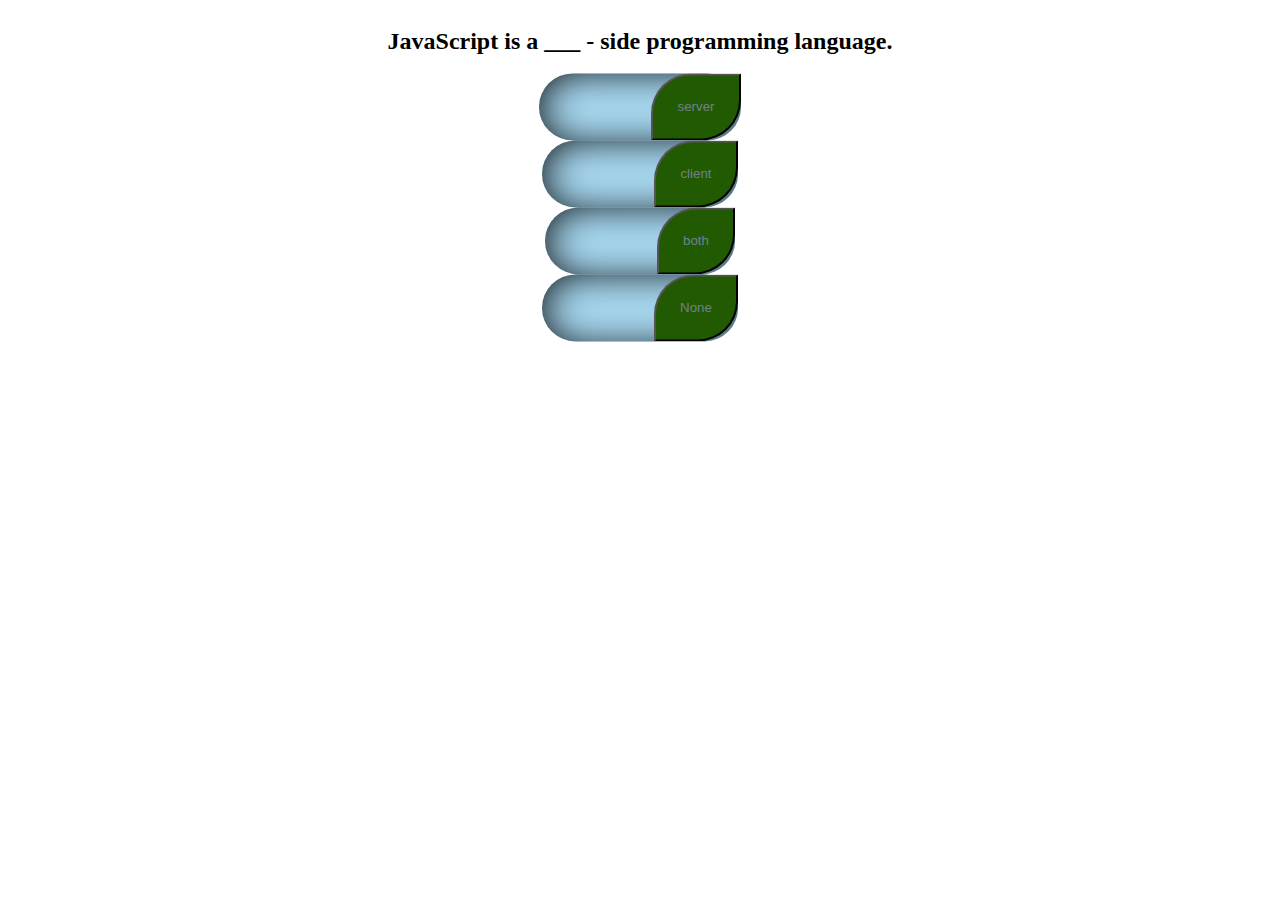
==== game.html @ 5f2665e1 "had a professional peer help me get my code to work and clean house a bit." ====
</html>
<!DOCTYPE html>
<html lang="en">

<head>
    <meta charset="UTF-8" />
    <meta name="viewport" content="width=device-width, initial-scale=1.0" />
    <meta http-equiv="X-UA-Compatible" content="ie=edge" />
    <title>Quick Quiz - Play</title>
    <link rel="stylesheet" href="/flipFlopStrap.css" />
</head>

<body>
    <div class="peekAboo">
        <div class="container">
            <h2 id="question"></h2>
            <div class="choiceContainer">
                <button class="choicePrefix choiceText" data-number="1"></button>
            </div>
            <div class="choiceContainer">
                <button class="choicePrefix choiceText" data-number="2"></button>
            </div>
            <div class="choiceContainer">
                <button class="choicePrefix choiceText" data-number="3"></button>
            </div>
            <div class="choiceContainer">
                <button class="choicePrefix choiceText" data-number="4"></button>
            </div>
        </div>
    </div>
    </div>
    <script src="/game.js"></script>
</body>

</html>
---- flipFlopStrap.css ----
/* some pre defined classes..... i think that wierd red squshy thing inside my head has had a lightbulb moment.... */
input::placeholder {
    color: #aaa;
}

/* maybe i could fix up ----1ONE1 BADASS---- style.css sheet with a bunch of generic shit like the following lines of code and then i would get real famular with my pre built style sheet ' . ' ' # ' thingys and then every time i start a new project i will automaticaly link it..... perhaps i shall call it flipFlopStrap.css!!!!
  HEY! dont go stealing my awsome idea and change the name to... something like shoeLace or something equally as lame, and dont laugh at me spelling */

.flex-column {
    display: flex;
    flex-direction: column;
}

.flex-center {
    justify-content: center;
    align-items: center;
}

.justify-center {
    justify-content: center;
}

.text-center {
    text-align: center;
}

/* more general stuff */
#sectionIndaBack {
    display: flex;
}

.headerContainer {
    display: flex;
    flex-direction: row;
    background-color: burlywood;
}

/* this next one seems silly until it doesnt... i was like dude dont code shit you want to be hidden! JEZZ dumby!  Then i rememberd that
(dynamicDOMjsMANIPULATION => css , html)....
thats what they say anyway. i belive it to be evil, black magic if you will */


.hidden {
    display: none;
}


/* these two next ones have erned thir right to be here, they were born just 15hours ago... 12/12/20 at about noon yesterday. At one point in this boondogle of a dog and pony show im trying to call a quiz they played a very vital role and i spent hours trying to get them to work properly and never did becasue im going in a differnt direction now....again...again*/

/* #right {
    object-position: end;
    -webkit-border-radius: 40px 0px 0px 40px;
    -moz-border-radius: 40px 0px 0px 40px;
    border-radius: 40px 0px 0px 40px;

}


#left {
    position: start;
    -webkit-border-radius: 0px 40px 40px 0px;
    -moz-border-radius: 0px 40px 40px 0px;
    border-radius: 0px 40px 40px 0px;

} */



/* flexCenter is the love child of flex-center flex-column.... (i know, inter-species breeding is not cool)
2 classes > 1 abomination,
but it too has earned its spot here just like the Hashtag twins; Left and Right
flexTop was in on the fuckery too */

/* .flexCenter {
    display: flex;
    flex-direction: column;
    justify-content: center;
    margin-bottom: 0.5rem;
    width: 100%;
    font-size: 1.8rem;
    border: 0.1rem solid rgb(86, 165, 235, 0.25);
    background-color: rgb(22, 151, 140);
    -webkit-border-radius: 0px 0px 40px 40px;
    -moz-border-radius: 0px 0px 40px 40px;
    border-radius: 0px 0px 40px 40px;
    box-shadow: inset 2px 2px 41px -5px black;
}
/* .flexTop {
    display: flex;
    font-size: 1.8rem;
    padding: 2rem;
    max-width: 20%;
    text-align: center;
    border: 0.1rem solid #56a5eb;
    margin: 1rem;
    text-decoration: none;
    color: #56a5eb;
    background-color: white;
} */

/* sorry to drag you through the graveyard, real professional i know, it as imporessive as my sweet spellin skils */

#HASHTAG-superAwsomeCoolJPGofQUIZhaveFUNtypingTHISagain {
    margin-top: 7rem;
    margin-bottom: 7rem;
    box-shadow: 2rem;
    min-height: 15rem;
    display: flex;
    flex-direction: column;
    justify-content: center;
    align-items: center;
    border: 2px solid #0DA454;
    border-radius: 40px;
    background: rgb(135, 224, 253);
    background: -moz-radial-gradient(center, ellipse cover, rgba(135, 224, 253, 1) 0%, rgba(83, 203, 241, 1) 40%, rgba(5, 171, 224, 1) 100%);
    background: -webkit-radial-gradient(center, ellipse cover, rgba(135, 224, 253, 1) 0%, rgba(83, 203, 241, 1) 40%, rgba(5, 171, 224, 1) 100%);
    background: radial-gradient(ellipse at center, rgba(135, 224, 253, 1) 0%, rgba(83, 203, 241, 1) 40%, rgba(5, 171, 224, 1) 100%);
    filter: progid:DXImageTransform.Microsoft.gradient(startColorstr='#87e0fd', endColorstr='#05abe0', GradientType=1);
    -webkit-box-shadow: -9px 5px 15px 5px #FFE488,
        -7px -5px 15px 5px #8CFF85,
        -10px 10px 15px 7px #FF616B,
        -6px 5px 0px 5px rgba(0, 0, 0, 0);
    box-shadow: -9px 5px 15px 5px #FFE488,
        -7px -5px 15px 5px #8CFF85,
        -10px 10px 15px 7px #FF616B,
        -6px 5px 0px 5px rgba(0, 0, 0, 0),
        inset 0px 5px 59px -13px #42A34E,
        5px -5px 5px 0px #DADDD2;
}

#HASHTAG-superAwsomeCoolJPGofQUIZhaveFUNtypingTHISagain>img {
    border: 8px dotted #0DA454;
    border-radius: 40px;
}

/*  line 106-143 are where all the black magic is going to take placegit */
.container {
    display: flex;
    flex-direction: column;
    justify-content: center;
    align-items: center;
    margin: 0 auto;
}

#question {
    text-align: center;
}

.choiceContainer {
    box-shadow: inset 2px 2px 41px -5px black;
    background-color: rgba(86, 185, 235, 0.5);
    transform: translateY(-0.1rem);
    transition: transform 150ms;
    display: flex;
    -webkit-border-radius: 40px 40px 40px 40px;
    -moz-border-radius: 40px 40px 40px 40px;
    border-radius: 40px 40px 40px 40px;

}

.choicePrefix {
    cursor: pointer;
    padding: 1.5rem 2.5rem;
    margin-left: 3rem;
    background-color: #225a01;
    color: slategray;
    -webkit-border-radius: 40px 0px 40px 0px;
    -moz-border-radius: 40px 0px 40px 0px;
    border-radius: 40px 0px 40px 0px;
}

.choiceText {
    padding: 1.5rem;
    margin-left: 7rem;
}

/* button shit */

.btn {
    font-size: 1.8rem;
    padding: 1rem 0;
    width: 20rem;
    text-align: center;
    border: 0.1rem solid #56a5eb;
    margin-bottom: 3rem;
    /* text-decoration: none;
    color: #56a5eb;
    background-color: white; */
    border: 2px solid #0DA454;
    border-radius: 40px;
    background: rgb(135, 224, 253);
    background: -moz-radial-gradient(center, ellipse cover, rgba(135, 224, 253, 1) 0%, rgba(83, 203, 241, 1) 40%, rgba(5, 171, 224, 1) 100%);
    background: -webkit-radial-gradient(center, ellipse cover, rgba(135, 224, 253, 1) 0%, rgba(83, 203, 241, 1) 40%, rgba(5, 171, 224, 1) 100%);
    background: radial-gradient(ellipse at center, rgba(135, 224, 253, 1) 0%, rgba(83, 203, 241, 1) 40%, rgba(5, 171, 224, 1) 100%);
    filter: progid:DXImageTransform.Microsoft.gradient(startColorstr='#87e0fd', endColorstr='#05abe0', GradientType=1);
    -webkit-box-shadow: -9px 5px 15px 5px #FFE488,
        -7px -5px 15px 5px #8CFF85,
        -10px 10px 15px 7px #FF616B,
        -6px 5px 0px 5px rgba(0, 0, 0, 0);
    box-shadow: -9px 5px 15px 5px #FFE488,
        -7px -5px 15px 5px #8CFF85,
        -10px 10px 15px 7px #FF616B,
        -6px 5px 0px 5px rgba(0, 0, 0, 0),
        inset 0px 5px 59px -13px #42A34E,
        5px -5px 5px 0px #DADDD2;
}

.btn:hover {
    cursor: pointer;
    box-shadow: 0 0.4rem 1.4rem 0 rgba(86, 185, 235, 0.5);
    transform: translateY(-0.1rem);
    transition: transform 150ms;
}

/* high score shit */

#highScoresList {
    list-style: none;
    padding-left: 0;
    margin-bottom: 4rem;
}

.high-score {
    font-size: 2.8rem;
    margin-bottom: 0.5rem;
}

.high-score:hover {
    transform: scale(1.025);
}


/* some more shit */

form {
    width: 100%;
    display: flex;
    flex-direction: column;
    align-items: center;
}

input {
    margin-bottom: 1rem;
    width: 20rem;
    padding: 1.5rem;
    font-size: 1.8rem;
    border: none;
    box-shadow: 0 0.1rem 1.4rem 0 rgba(86, 185, 235, 0.5);
}
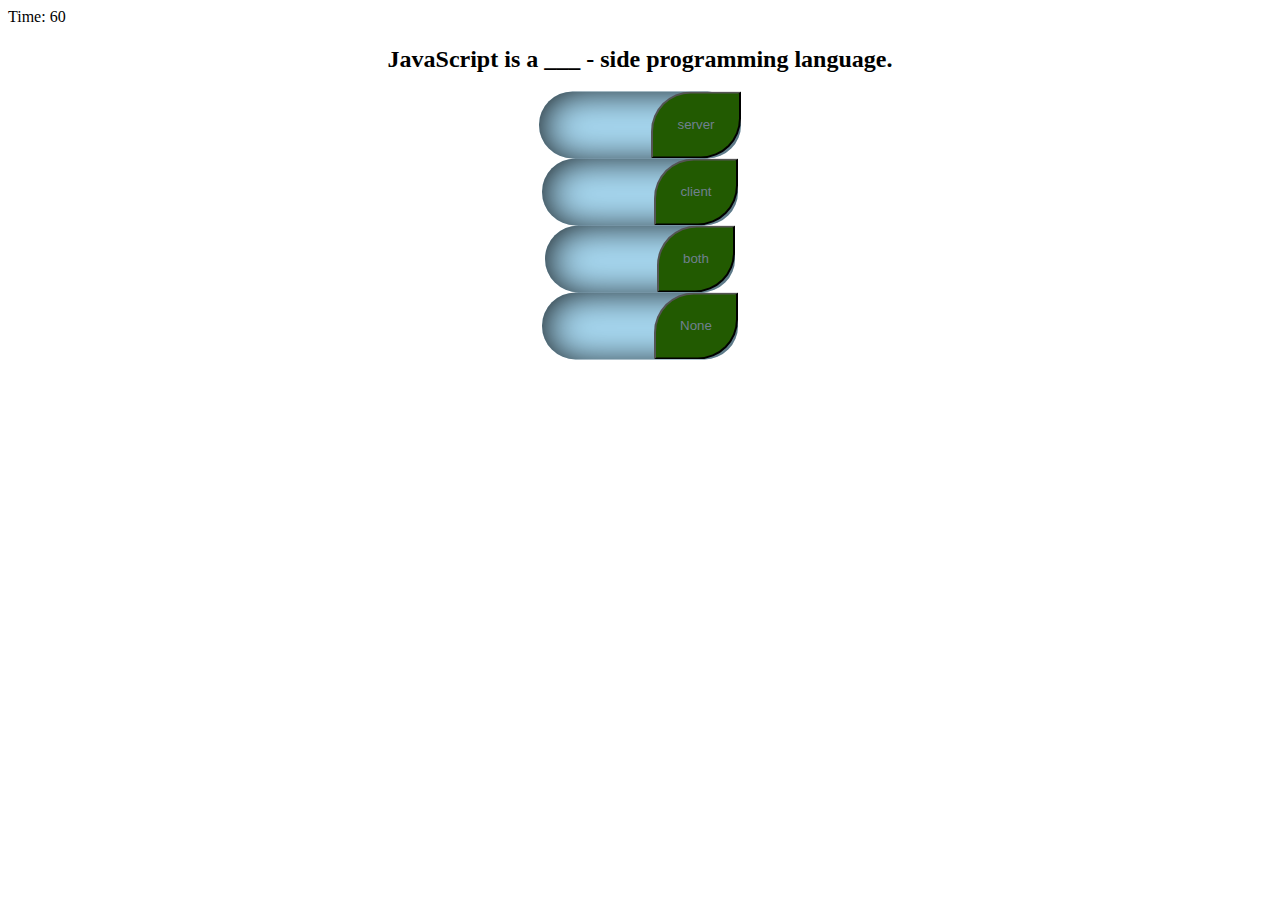
==== commit 035692b6: "added a end game function, made it so the quiz will hide when quiz is over, added a timer function, " ====
--- a/game.html
+++ b/game.html
@@ -11,6 +11,9 @@
 </head>
 
 <body>
+    <div id="timer">
+        <div id="time-remaining">Time: 60</div>
+    </div>
     <div class="peekAboo">
         <div class="container">
             <h2 id="question"></h2>
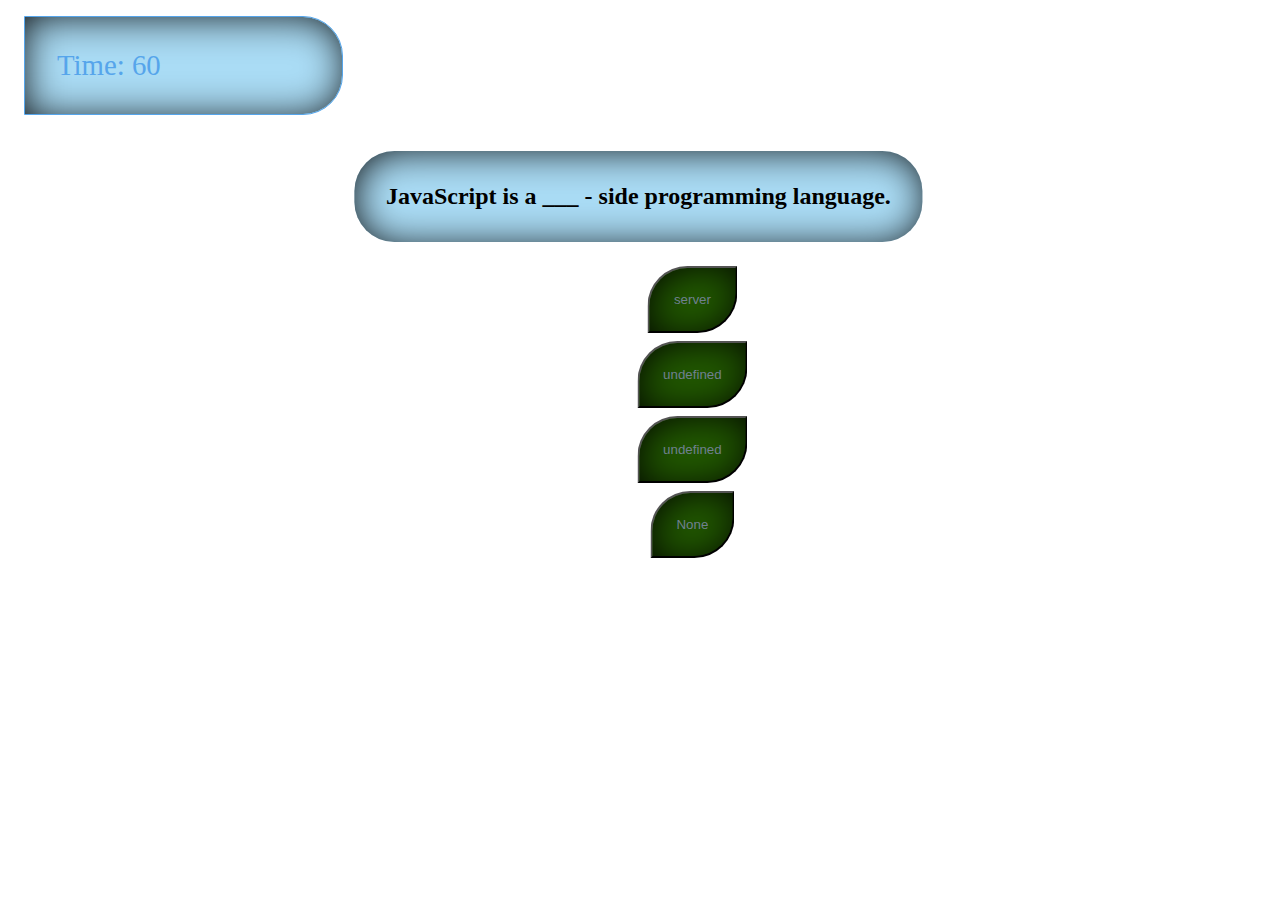
==== commit 134d9ced: "cleaning everything up, and reworking the css, figured i would save again before a mess up a perfect" ====
--- a/game.html
+++ b/game.html
@@ -11,27 +11,36 @@
 </head>
 
 <body>
-    <div id="timer">
+    <!-- this element highName is hidden until end game and functions as the highscore page -->
+    <header class="left" id="timer">
         <div id="time-remaining">Time: 60</div>
-    </div>
-    <div class="peekAboo">
+    </header>
+    <article class="highName">
+        <div class="container">
+            <div id="highScores" class="flex-center flex-column">
+                <h1 id="finalScore">High Scores</h1>
+                <ul id="highScoresList"></ul>
+                <form>
+                    <label for="fname">First name:</label><br>
+                    <input type="text" id="fname" name="fname"><br>
+                    <label for="lname">Last name:</label><br>
+                    <input type="text" id="lname" name="lname">
+                </form>
+                <a class="btn" href="/index.html">Go Home</a>
+            </div>
+        </div>
+    </article>
+    <!-- ^thats the end of th hidden highscore page^ -->
+    <!-- the begging of the default view of this page: the quiz -->
+    <article class="peekAboo">
         <div class="container">
             <h2 id="question"></h2>
-            <div class="choiceContainer">
-                <button class="choicePrefix choiceText" data-number="1"></button>
-            </div>
-            <div class="choiceContainer">
-                <button class="choicePrefix choiceText" data-number="2"></button>
-            </div>
-            <div class="choiceContainer">
-                <button class="choicePrefix choiceText" data-number="3"></button>
-            </div>
-            <div class="choiceContainer">
-                <button class="choicePrefix choiceText" data-number="4"></button>
-            </div>
+            <button class="choicePrefix choiceText choiceContainer" data-number="1"></button>
+            <button class="choicePrefix choiceText choiceContainer"" data-number=" 2"></button>
+            <button class="choicePrefix choiceText choiceContainer"" data-number=" 3"></button>
+            <button class="choicePrefix choiceText choiceContainer" data-number="4"></button>
         </div>
-    </div>
-    </div>
+    </article>
     <script src="/game.js"></script>
 </body>
 
--- a/flipFlopStrap.css
+++ b/flipFlopStrap.css
@@ -1,10 +1,11 @@
 /* some pre defined classes..... i think that wierd red squshy thing inside my head has had a lightbulb moment.... */
+
 input::placeholder {
     color: #aaa;
 }
 
-/* maybe i could fix up ----1ONE1 BADASS---- style.css sheet with a bunch of generic shit like the following lines of code and then i would get real famular with my pre built style sheet ' . ' ' # ' thingys and then every time i start a new project i will automaticaly link it..... perhaps i shall call it flipFlopStrap.css!!!!
-  HEY! dont go stealing my awsome idea and change the name to... something like shoeLace or something equally as lame, and dont laugh at me spelling */
+/* maybe i could fix up ----1ONE1 BADASS---- style.css sheet with a bunch of generic shit like the following lines of code and then i would get real famular with my pre built style sheet ' . ' ' # ' thingys and then every time i start a new project i will automaticaly link it...perhaps i shall call it flipFlopStrap.css!!!!
+HEY! dont go stealing my awsome idea and change the name to... something like shoeLace or something equally as lame, and dont laugh at me spelling */
 
 .flex-column {
     display: flex;
@@ -24,16 +25,11 @@
     text-align: center;
 }
 
-/* more general stuff */
-#sectionIndaBack {
-    display: flex;
-}
-
-.headerContainer {
+/* .headerContainer {
     display: flex;
     flex-direction: row;
     background-color: burlywood;
-}
+} */
 
 /* this next one seems silly until it doesnt... i was like dude dont code shit you want to be hidden! JEZZ dumby!  Then i rememberd that
 (dynamicDOMjsMANIPULATION => css , html)....
@@ -54,15 +50,7 @@
     border-radius: 40px 0px 0px 40px;
 
 }
-
-
-#left {
-    position: start;
-    -webkit-border-radius: 0px 40px 40px 0px;
-    -moz-border-radius: 0px 40px 40px 0px;
-    border-radius: 0px 40px 40px 0px;
-
-} */
+*/
 
 
 
@@ -133,7 +121,25 @@
     border-radius: 40px;
 }
 
-/*  line 106-143 are where all the black magic is going to take placegit */
+.left {
+    display: flex;
+    font-size: 1.8rem;
+    padding: 2rem;
+    max-width: 20%;
+    text-align: center;
+    border: 0.1rem solid #56a5eb;
+    margin: 1rem;
+    text-decoration: none;
+    color: #56a5eb;
+    background-color: white;
+    -webkit-border-radius: 0px 40px 40px 0px;
+    -moz-border-radius: 0px 40px 40px 0px;
+    border-radius: 0px 40px 40px 0px;
+    box-shadow: inset 2px 2px 41px -5px black;
+    background-color: rgba(86, 185, 235, 0.5);
+
+}
+
 .container {
     display: flex;
     flex-direction: column;
@@ -144,24 +150,36 @@
 
 #question {
     text-align: center;
-}
-
-.choiceContainer {
     box-shadow: inset 2px 2px 41px -5px black;
     background-color: rgba(86, 185, 235, 0.5);
-    transform: translateY(-0.1rem);
-    transition: transform 150ms;
-    display: flex;
+    transform: translate(-0.1rem);
+    /* transition: transform 150ms; */
+    /* display: flex; */
     -webkit-border-radius: 40px 40px 40px 40px;
     -moz-border-radius: 40px 40px 40px 40px;
     border-radius: 40px 40px 40px 40px;
+    padding: 2rem;
+}
+
+.choiceContainer {
+    align-self: central;
+    box-shadow: inset 2px 2px 41px -5px black;
+    background-color: rgba(86, 185, 235, 0.5);
+    transform: translate(-0.1rem);
+    /* transition: transform 150ms; */
+    /* display: flex; */
+    -webkit-border-radius: 40px 40px 40px 40px;
+    -moz-border-radius: 40px 40px 40px 40px;
+    border-radius: 40px 40px 40px 40px;
+    margin: .25rem;
+
 
 }
 
 .choicePrefix {
     cursor: pointer;
     padding: 1.5rem 2.5rem;
-    margin-left: 3rem;
+    /* margin-left: 3rem; */
     background-color: #225a01;
     color: slategray;
     -webkit-border-radius: 40px 0px 40px 0px;
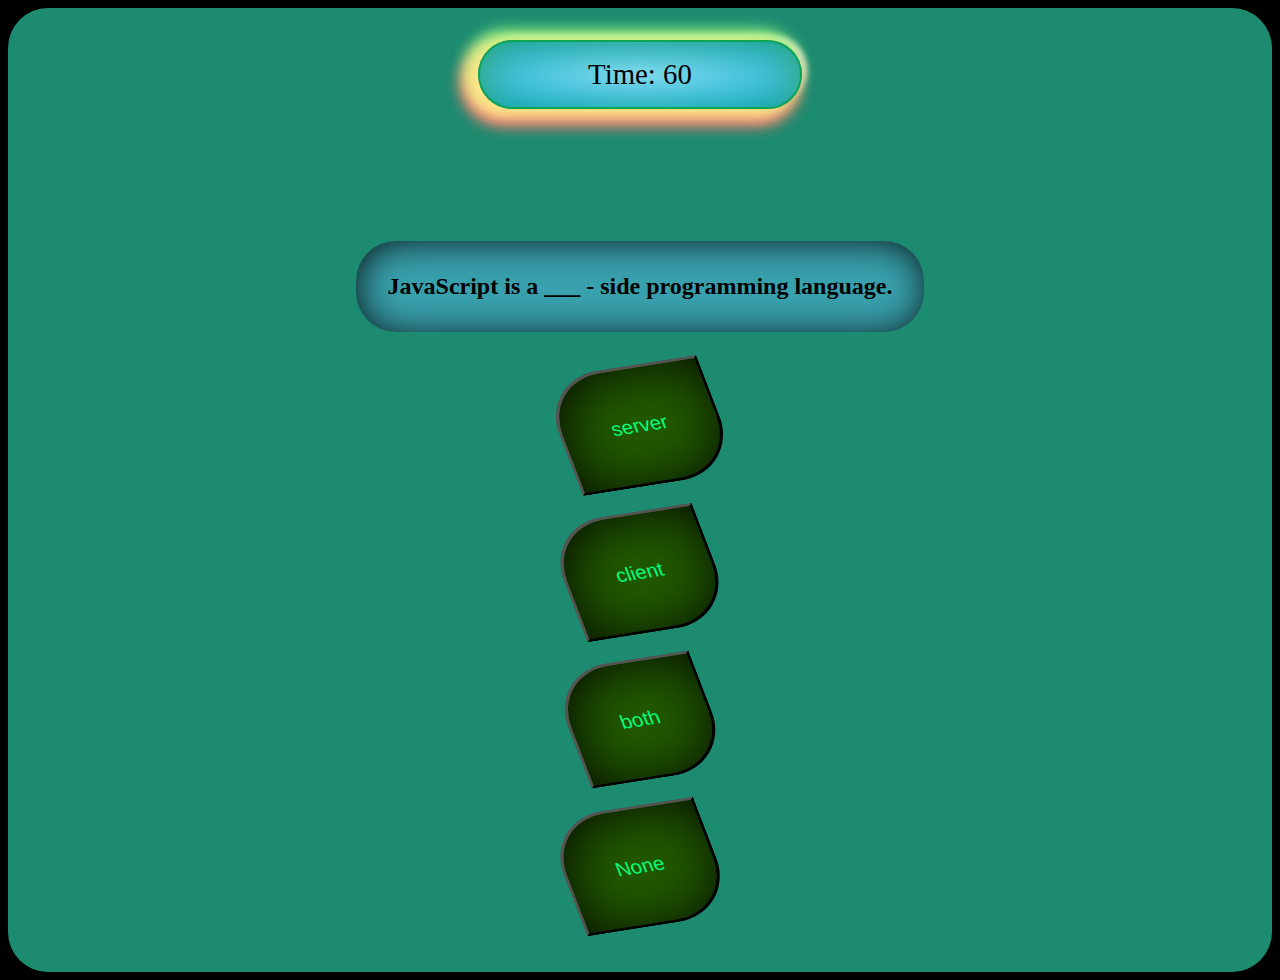
==== commit 4ae97289: "cleaned up css" ====
--- a/game.html
+++ b/game.html
@@ -12,8 +12,10 @@
 
 <body>
     <!-- this element highName is hidden until end game and functions as the highscore page -->
-    <header class="left" id="timer">
-        <div id="time-remaining">Time: 60</div>
+    <header class="containerTop">
+        <div class="left" id="timer">
+            <div id="time-remaining">Time: 60</div>
+        </div>
     </header>
     <article class="highName">
         <div class="container">
@@ -35,10 +37,10 @@
     <article class="peekAboo">
         <div class="container">
             <h2 id="question"></h2>
-            <button class="choicePrefix choiceText choiceContainer" data-number="1"></button>
-            <button class="choicePrefix choiceText choiceContainer"" data-number=" 2"></button>
-            <button class="choicePrefix choiceText choiceContainer"" data-number=" 3"></button>
-            <button class="choicePrefix choiceText choiceContainer" data-number="4"></button>
+            <button class="choiceText" data-number="1"></button>
+            <button class="choiceText" data-number="2"></button>
+            <button class="choiceText" data-number="3"></button>
+            <button class="choiceText" data-number="4"></button>
         </div>
     </article>
     <script src="/game.js"></script>
--- a/flipFlopStrap.css
+++ b/flipFlopStrap.css
@@ -7,6 +7,10 @@
 /* maybe i could fix up ----1ONE1 BADASS---- style.css sheet with a bunch of generic shit like the following lines of code and then i would get real famular with my pre built style sheet ' . ' ' # ' thingys and then every time i start a new project i will automaticaly link it...perhaps i shall call it flipFlopStrap.css!!!!
 HEY! dont go stealing my awsome idea and change the name to... something like shoeLace or something equally as lame, and dont laugh at me spelling */
 
+body {
+    background-color: black;
+}
+
 .flex-column {
     display: flex;
     flex-direction: column;
@@ -24,69 +28,10 @@
 .text-center {
     text-align: center;
 }
-
-/* .headerContainer {
-    display: flex;
-    flex-direction: row;
-    background-color: burlywood;
-} */
-
-/* this next one seems silly until it doesnt... i was like dude dont code shit you want to be hidden! JEZZ dumby!  Then i rememberd that
-(dynamicDOMjsMANIPULATION => css , html)....
-thats what they say anyway. i belive it to be evil, black magic if you will */
-
 
 .hidden {
     display: none;
 }
-
-
-/* these two next ones have erned thir right to be here, they were born just 15hours ago... 12/12/20 at about noon yesterday. At one point in this boondogle of a dog and pony show im trying to call a quiz they played a very vital role and i spent hours trying to get them to work properly and never did becasue im going in a differnt direction now....again...again*/
-
-/* #right {
-    object-position: end;
-    -webkit-border-radius: 40px 0px 0px 40px;
-    -moz-border-radius: 40px 0px 0px 40px;
-    border-radius: 40px 0px 0px 40px;
-
-}
-*/
-
-
-
-/* flexCenter is the love child of flex-center flex-column.... (i know, inter-species breeding is not cool)
-2 classes > 1 abomination,
-but it too has earned its spot here just like the Hashtag twins; Left and Right
-flexTop was in on the fuckery too */
-
-/* .flexCenter {
-    display: flex;
-    flex-direction: column;
-    justify-content: center;
-    margin-bottom: 0.5rem;
-    width: 100%;
-    font-size: 1.8rem;
-    border: 0.1rem solid rgb(86, 165, 235, 0.25);
-    background-color: rgb(22, 151, 140);
-    -webkit-border-radius: 0px 0px 40px 40px;
-    -moz-border-radius: 0px 0px 40px 40px;
-    border-radius: 0px 0px 40px 40px;
-    box-shadow: inset 2px 2px 41px -5px black;
-}
-/* .flexTop {
-    display: flex;
-    font-size: 1.8rem;
-    padding: 2rem;
-    max-width: 20%;
-    text-align: center;
-    border: 0.1rem solid #56a5eb;
-    margin: 1rem;
-    text-decoration: none;
-    color: #56a5eb;
-    background-color: white;
-} */
-
-/* sorry to drag you through the graveyard, real professional i know, it as imporessive as my sweet spellin skils */
 
 #HASHTAG-superAwsomeCoolJPGofQUIZhaveFUNtypingTHISagain {
     margin-top: 7rem;
@@ -122,74 +67,95 @@
 }
 
 .left {
-    display: flex;
     font-size: 1.8rem;
-    padding: 2rem;
-    max-width: 20%;
+    padding: 1rem 0;
+    width: 20rem;
     text-align: center;
     border: 0.1rem solid #56a5eb;
-    margin: 1rem;
-    text-decoration: none;
-    color: #56a5eb;
-    background-color: white;
-    -webkit-border-radius: 0px 40px 40px 0px;
-    -moz-border-radius: 0px 40px 40px 0px;
-    border-radius: 0px 40px 40px 0px;
-    box-shadow: inset 2px 2px 41px -5px black;
-    background-color: rgba(86, 185, 235, 0.5);
-
-}
-
-.container {
-    display: flex;
-    flex-direction: column;
-    justify-content: center;
-    align-items: center;
-    margin: 0 auto;
-}
-
-#question {
-    text-align: center;
-    box-shadow: inset 2px 2px 41px -5px black;
-    background-color: rgba(86, 185, 235, 0.5);
-    transform: translate(-0.1rem);
-    /* transition: transform 150ms; */
-    /* display: flex; */
+    margin-bottom: 3rem;
+    border: 2px solid #0DA454;
+    border-radius: 40px;
+    background: rgb(135, 224, 253);
+    background: -moz-radial-gradient(center, ellipse cover, rgba(135, 224, 253, 1) 0%, rgba(83, 203, 241, 1) 40%, rgba(5, 171, 224, 1) 100%);
+    background: -webkit-radial-gradient(center, ellipse cover, rgba(135, 224, 253, 1) 0%, rgba(83, 203, 241, 1) 40%, rgba(5, 171, 224, 1) 100%);
+    background: radial-gradient(ellipse at center, rgba(135, 224, 253, 1) 0%, rgba(83, 203, 241, 1) 40%, rgba(5, 171, 224, 1) 100%);
+    filter: progid:DXImageTransform.Microsoft.gradient(startColorstr='#87e0fd', endColorstr='#05abe0', GradientType=1);
+    -webkit-box-shadow: -9px 5px 15px 5px #FFE488,
+        -7px -5px 15px 5px #8CFF85,
+        -10px 10px 15px 7px #FF616B,
+        -6px 5px 0px 5px rgba(0, 0, 0, 0);
+    box-shadow: -9px 5px 15px 5px #FFE488,
+        -7px -5px 15px 5px #8CFF85,
+        -10px 10px 15px 7px #FF616B,
+        -6px 5px 0px 5px rgba(0, 0, 0, 0),
+        inset 0px 5px 59px -13px #42A34E,
+        5px -5px 5px 0px #DADDD2;
+}
+
+.containerTop {
+    display: flex;
+    flex-direction: column;
+    justify-content: center;
+    align-items: center;
+    padding: 2rem;
+    background-color: rgb(29, 139, 112);
+    -webkit-border-radius: 40px 40px 0px 0px;
+    -moz-border-radius: 40px 40px 0px 0px;
+    border-radius: 40px 40px 0px 0px;
+}
+
+.containerIndex {
+    display: flex;
+    flex-direction: column;
+    justify-content: center;
+    align-items: center;
+    padding: 2rem;
+    background-color: rgb(29, 139, 112);
     -webkit-border-radius: 40px 40px 40px 40px;
     -moz-border-radius: 40px 40px 40px 40px;
     border-radius: 40px 40px 40px 40px;
-    padding: 2rem;
-}
-
-.choiceContainer {
-    align-self: central;
+}
+
+.container {
+    display: flex;
+    flex-direction: column;
+    justify-content: center;
+    align-items: center;
+    padding: 2rem;
+    background-color: rgb(29, 139, 112);
+    -webkit-border-radius: 0px 0px 40px 40px;
+    -moz-border-radius: 0px 0px 40px 40px;
+    border-radius: 0px 0px 40px 40px;
+}
+
+#question {
+    text-align: center;
     box-shadow: inset 2px 2px 41px -5px black;
     background-color: rgba(86, 185, 235, 0.5);
-    transform: translate(-0.1rem);
-    /* transition: transform 150ms; */
-    /* display: flex; */
     -webkit-border-radius: 40px 40px 40px 40px;
     -moz-border-radius: 40px 40px 40px 40px;
     border-radius: 40px 40px 40px 40px;
-    margin: .25rem;
-
-
-}
-
-.choicePrefix {
+    padding: 2rem;
+}
+
+.choiceText {
+    align-self: central;
+    box-shadow: inset 2px 2px 41px -5px black;
     cursor: pointer;
     padding: 1.5rem 2.5rem;
-    /* margin-left: 3rem; */
     background-color: #225a01;
-    color: slategray;
+    color: springgreen;
+    padding: 2rem;
+    margin: 2rem 5rem;
+    /* border: 1rem; */
     -webkit-border-radius: 40px 0px 40px 0px;
     -moz-border-radius: 40px 0px 40px 0px;
     border-radius: 40px 0px 40px 0px;
-}
-
-.choiceText {
-    padding: 1.5rem;
-    margin-left: 7rem;
+    -moz-transform: scale(1.5) rotate(341deg) skew(2deg, 10deg);
+    -webkit-transform: scale(1.5) rotate(341deg) skew(2deg, 10deg);
+    -o-transform: scale(1.5) rotate(341deg) skew(2deg, 10deg);
+    -ms-transform: scale(1.5) rotate(341deg) skew(2deg, 10deg);
+    transform: scale(1.5) rotate(341deg) skew(2deg, 10deg);
 }
 
 /* button shit */
@@ -201,9 +167,6 @@
     text-align: center;
     border: 0.1rem solid #56a5eb;
     margin-bottom: 3rem;
-    /* text-decoration: none;
-    color: #56a5eb;
-    background-color: white; */
     border: 2px solid #0DA454;
     border-radius: 40px;
     background: rgb(135, 224, 253);
